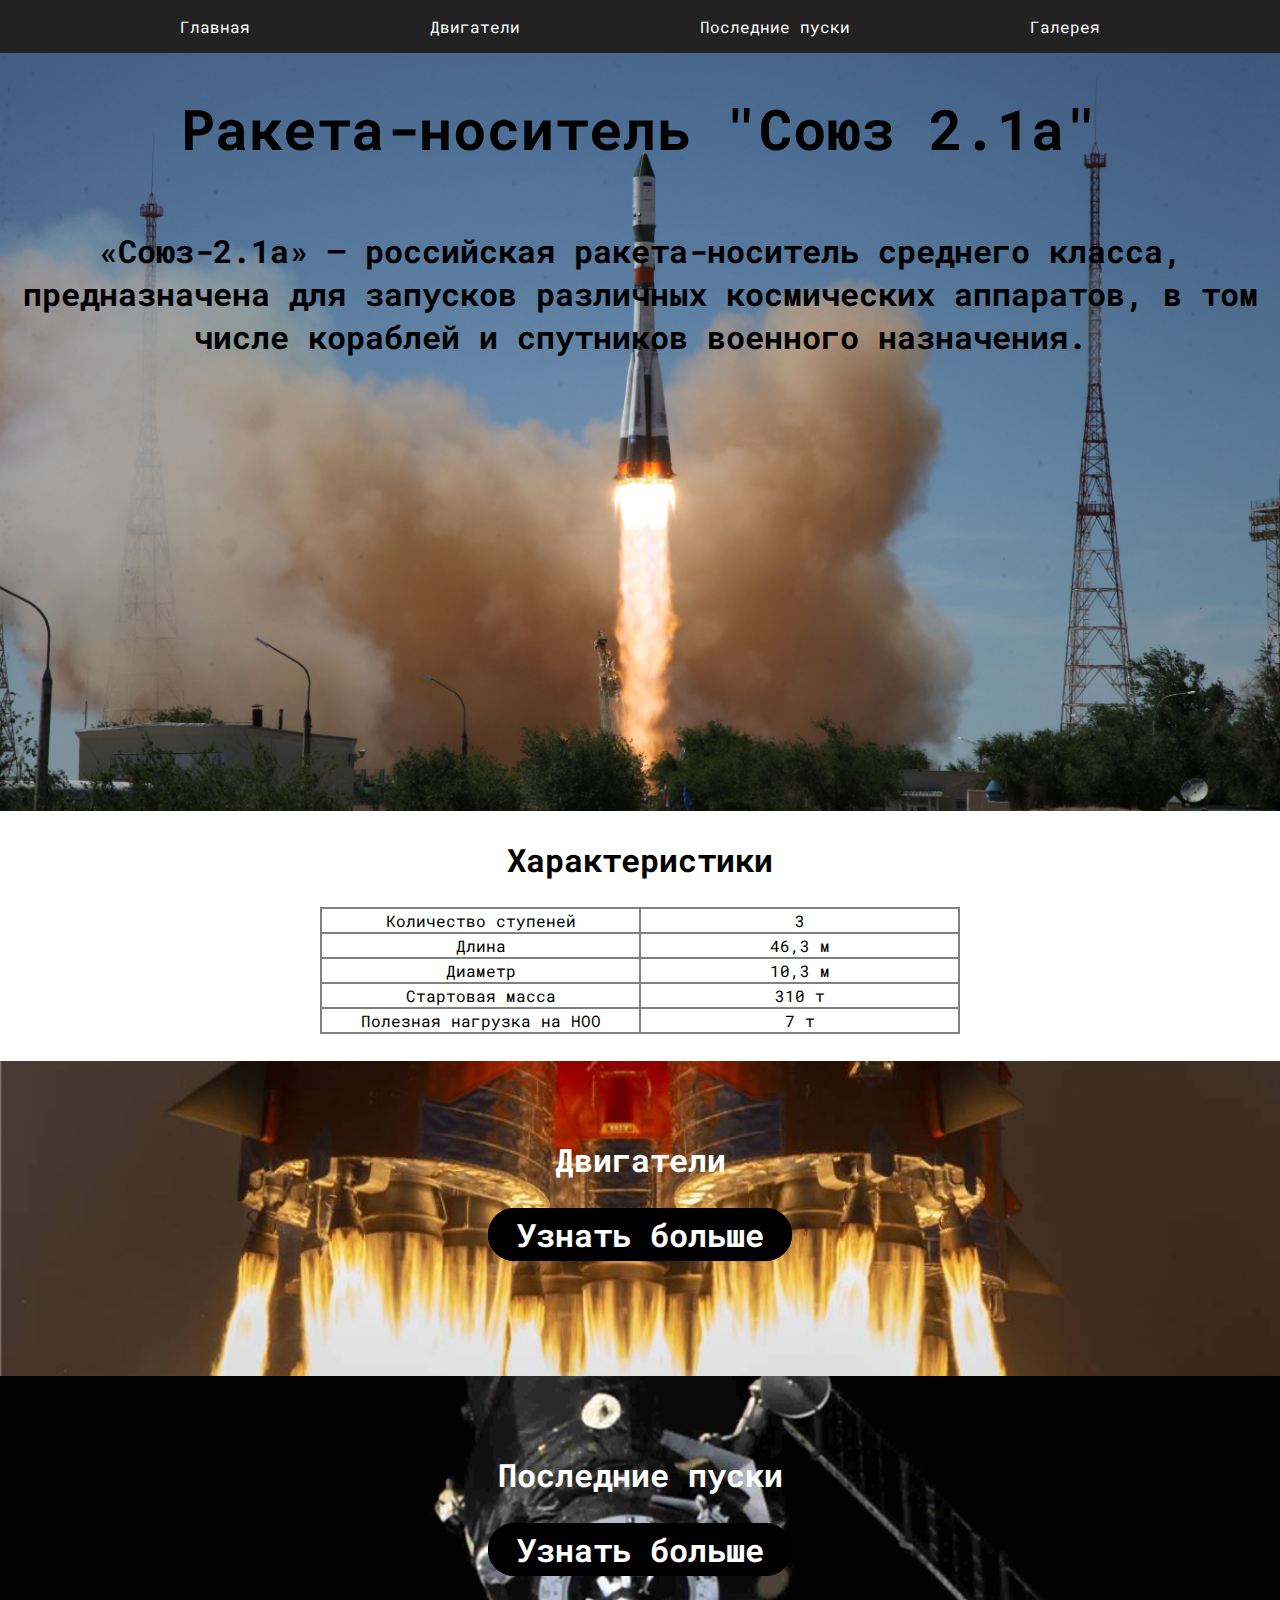
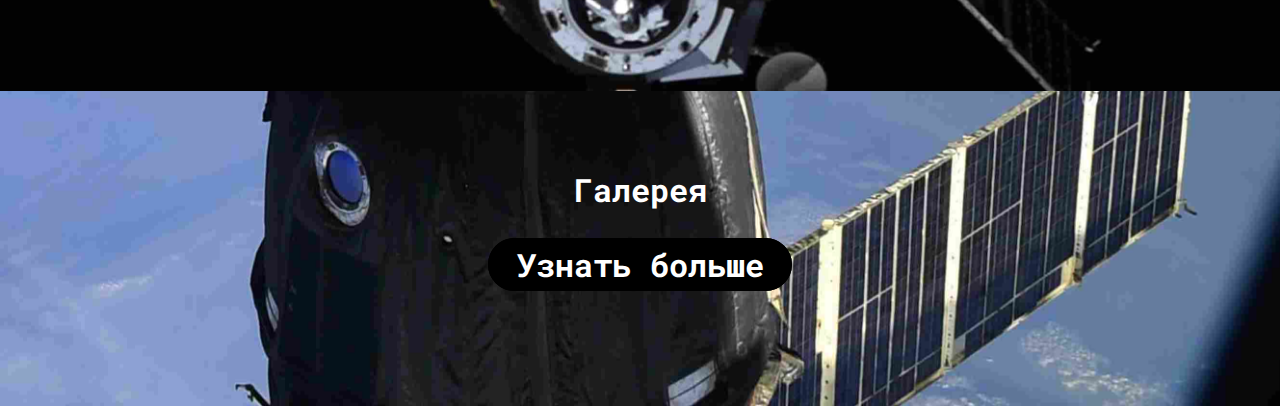
==== index.html @ bfa0ef08 "Add files via upload" ====
<!DOCTYPE html>
<html lang="ru">
<head>
    <meta charset="UTF-8">
    <meta http-equiv="X-UA-Compatible" content="IE=edge">
    <meta name="viewport" content="width=device-width, initial-scale=1.0">
    <link rel="stylesheet" href="style.css">
    <title>Союз 2.1а</title>
    <link rel="preconnect" href="https://fonts.googleapis.com">
    <link rel="preconnect" href="https://fonts.gstatic.com" crossorigin>
    <link href="https://fonts.googleapis.com/css2?family=Roboto+Mono:wght@700&display=swap" rel="stylesheet">
</head>
<body>
    <header>
        <p class="hdr"><a href="#">Главная</a></p>
        <p class="hdr"><a href="engines.html">Двигатели</a></p>
        <p class="hdr"><a href="last.html">Последние пуски</a></p>
        <p class="hdr"><a href="galery.html">Галерея</a></p>
    </header>
    <h1>Ракета-носитель "Союз 2.1а"<br><p class="title">«Союз-2.1а» — российская ракета-носитель среднего класса, предназначена для запусков различных космических аппаратов, в том числе кораблей и спутников военного назначения.</p></h1>
    <h2>Характеристики</h1>
    <table class="table" align=center>
        <tr>
          <td>Количество ступеней</td>
          <td>3</td>
        </tr>
        <tr>
            <td>Длина</td>
            <td>46,3 м</td>
        </tr>
        <tr>
            <td>Диаметр</td>
            <td>10,3 м</td>
        </tr>
        <tr>
            <td>Стартовая масса</td>
            <td>310 т</td>
        </tr>
        <tr>
            <td>Полезная нагрузка на НОО</td>
            <td>7 т</td>
        </tr>
    </table>
    <h2 class="engines"><p class="p1">Двигатели</p><a class="but1" href="engines.html">Узнать больше</a></h2>
    <h2 class="last"><p class="p1">Последние пуски</p><a class="but1" href="last.html">Узнать больше</a></h2>
    <h2 class="galerey"><p class="p1">Галерея</p><a class="but1" href="galery.html">Узнать больше</a></h2>
</body>
</html>
---- style.css ----
html {
    scroll-behavior: smooth;
    }
body{
    margin: auto;
    font-family: 'Roboto Mono', monospace;
}
a{
    text-decoration: none;
    color: inherit;
}
h1{
    margin: auto;
    padding-top: 3%;
    text-align: center;
    font-family: 'Roboto Mono', monospace;
    font-size: 56px;
    background-image: url(./title.jpg);
    background-repeat: no-repeat;
    background-position: top;
    background-size: 100vw;
    height: 80vh;
}
.title{
    margin: auto;
    margin-top: 5%;
    text-align: center;
    font-family: 'Roboto Mono', monospace;
    font-size: 32px;
}
.table{
    text-align: center;
    width: 50vw;
    table-layout: fixed;
    border-collapse: collapse;
    border: 2px solid gray;
}
th,td{
    border: 2px solid gray;
}
h2{
    font-size: 32px;
    text-align: center;
}
.engines{
    color: white;
    vertical-align:auto;
    height: 25vh;
    background-repeat: no-repeat;
    background-image: url(./engines.jpg);
    background-size: 100vw;
    background-position: center;
    padding-top: 5vh;
    margin-bottom: 0px;
    padding-bottom: 5vh;
}
.but1{
    color: white;
    background-color: black;
    padding: 2px;
    padding-left: 2vw;
    padding-right: 2vw;
    border: 3px black solid;
    border-radius: 30px;
    text-decoration: none;
    transition: 1s;
}
.but1:hover{
    color: whitesmoke;
    background-color: #222222;
    border: #222222;
}
.last{
    color: white;
    margin: 0 auto;
    vertical-align:auto;
    height: 25vh;
    background-repeat: no-repeat;
    background-image: url(./last.jpg);
    background-size: 100vw;
    background-position: center;
    padding-top: 5vh;
    margin-bottom: 0px;
    padding-bottom: 5vh;
}
.galerey{
    color: white;
    margin: 0 auto;
    vertical-align:auto;
    height: 25vh;
    background-repeat: no-repeat;
    background-image: url(./galerey.jpg);
    background-size: 100vw;
    background-position: center;
    padding-top: 5vh;
    margin-bottom: 0px;
    padding-bottom: 5vh;
}
header{
    background-color: #222222;
    justify-content: space-evenly;
    display: flex;
    color: white;
}
.hdr{
    transition: 1s;
}
.hdr:hover{
    color: #999;
}
.fs{
    margin: 0 auto;
    background-image: url(https://upload.wikimedia.org/wikipedia/commons/f/f5/Soyuz_rocket_engines.jpg);
    background-position: bottom;
    height: 70vh;
    background-size: 100%;
    background-repeat: no-repeat;
    color: white;
}
.etitle{
    margin: 0 auto;
    padding-top: 10vh;
    font-size: 42px;
}
.einfo{
    margin-top: 20vh;
    text-align: center;
    font-size: 32px;
}
.ss{
    margin: 0 auto;
    background-image: url(http://api.gklaunch.ru/uploads/2019/11/KNZ_0221.jpg);
    background-position: bottom;
    height: 70vh;
    background-size: 100%;
    background-repeat: no-repeat;
    color: white;
}
.ts{
    margin: 0 auto;
    background-image: url(third.jpg);
    background-position: center;
    height: 70vh;
    background-size: 100%;
    background-repeat: no-repeat;
    color: white;
}
@media screen and (max-width: 500px) {
    h1{
        background-size: 500vw;
    }
}
.boxes{
    width: 100vw;
    border: none;
}
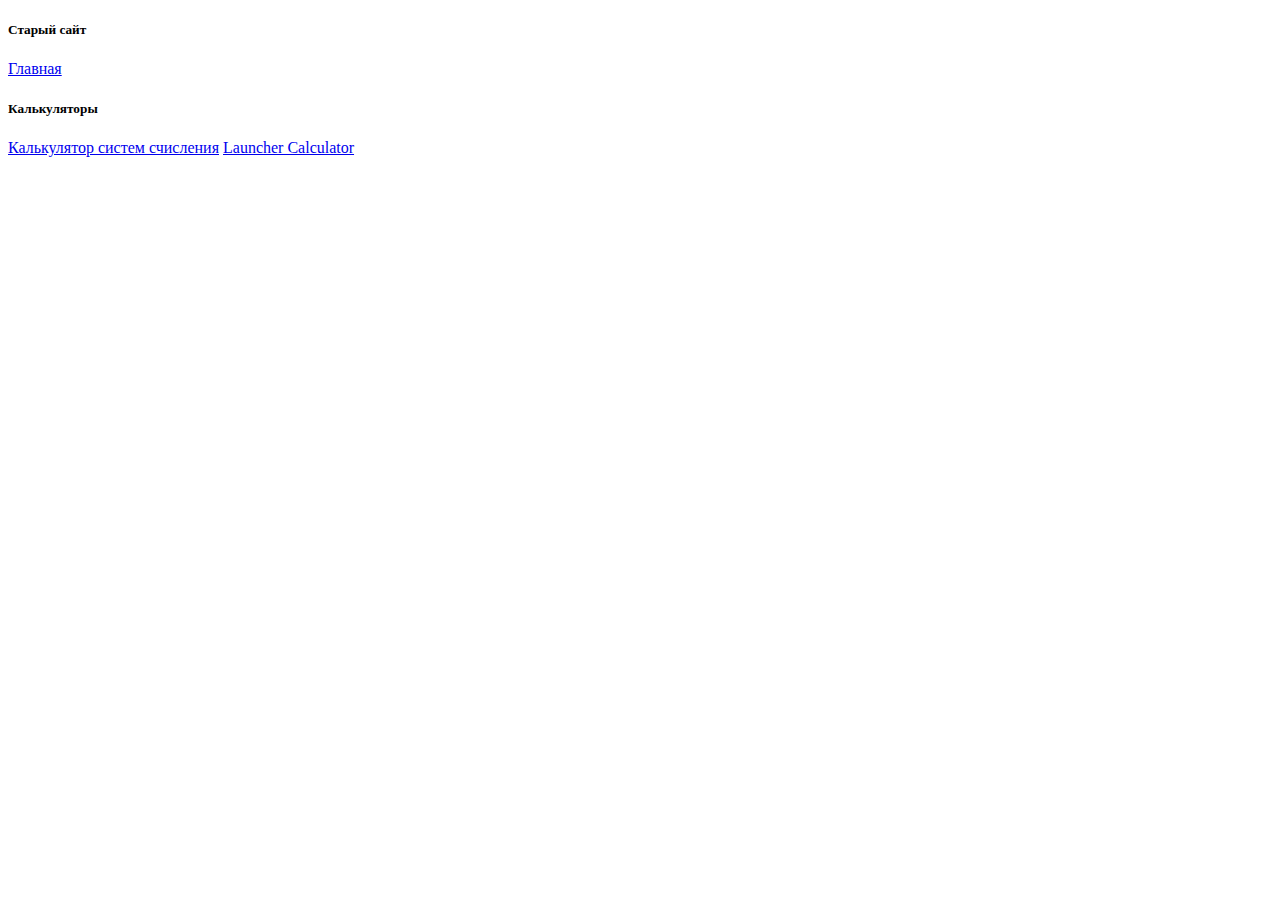
==== commit 69fdbe7e: "Add files via upload" ====
--- a/index.html
+++ b/index.html
@@ -1,48 +1,16 @@
 <!DOCTYPE html>
-<html lang="ru">
+<html lang="en">
 <head>
     <meta charset="UTF-8">
     <meta http-equiv="X-UA-Compatible" content="IE=edge">
     <meta name="viewport" content="width=device-width, initial-scale=1.0">
-    <link rel="stylesheet" href="style.css">
-    <title>Союз 2.1а</title>
-    <link rel="preconnect" href="https://fonts.googleapis.com">
-    <link rel="preconnect" href="https://fonts.gstatic.com" crossorigin>
-    <link href="https://fonts.googleapis.com/css2?family=Roboto+Mono:wght@700&display=swap" rel="stylesheet">
+    <title>Полезное</title>
 </head>
 <body>
-    <header>
-        <p class="hdr"><a href="#">Главная</a></p>
-        <p class="hdr"><a href="engines.html">Двигатели</a></p>
-        <p class="hdr"><a href="last.html">Последние пуски</a></p>
-        <p class="hdr"><a href="galery.html">Галерея</a></p>
-    </header>
-    <h1>Ракета-носитель "Союз 2.1а"<br><p class="title">«Союз-2.1а» — российская ракета-носитель среднего класса, предназначена для запусков различных космических аппаратов, в том числе кораблей и спутников военного назначения.</p></h1>
-    <h2>Характеристики</h1>
-    <table class="table" align=center>
-        <tr>
-          <td>Количество ступеней</td>
-          <td>3</td>
-        </tr>
-        <tr>
-            <td>Длина</td>
-            <td>46,3 м</td>
-        </tr>
-        <tr>
-            <td>Диаметр</td>
-            <td>10,3 м</td>
-        </tr>
-        <tr>
-            <td>Стартовая масса</td>
-            <td>310 т</td>
-        </tr>
-        <tr>
-            <td>Полезная нагрузка на НОО</td>
-            <td>7 т</td>
-        </tr>
-    </table>
-    <h2 class="engines"><p class="p1">Двигатели</p><a class="but1" href="engines.html">Узнать больше</a></h2>
-    <h2 class="last"><p class="p1">Последние пуски</p><a class="but1" href="last.html">Узнать больше</a></h2>
-    <h2 class="galerey"><p class="p1">Галерея</p><a class="but1" href="galery.html">Узнать больше</a></h2>
+    <h5>Старый сайт</h5>
+    <a href="https://art22017.github.io/index1.html">Главная</a>
+    <h5>Калькуляторы</h5>
+    <a href="https://numsys.ru/">Калькулятор систем счисления</a>
+    <a href="https://launchercalculator.com/">Launcher Calculator</a>
 </body>
 </html>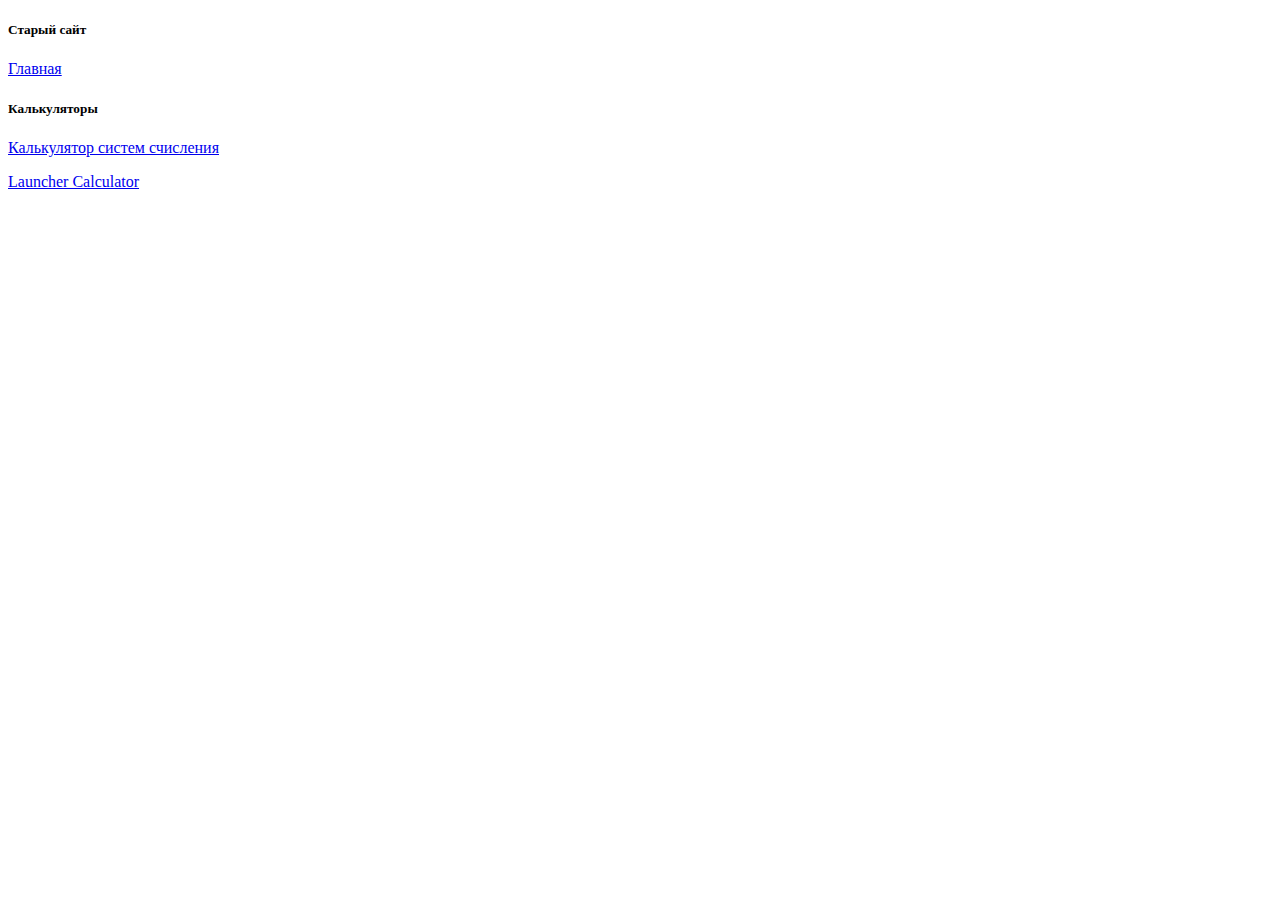
==== commit 478f97be: "Add files via upload" ====
--- a/index.html
+++ b/index.html
@@ -10,7 +10,7 @@
     <h5>Старый сайт</h5>
     <a href="https://art22017.github.io/index1.html">Главная</a>
     <h5>Калькуляторы</h5>
-    <a href="https://numsys.ru/">Калькулятор систем счисления</a>
-    <a href="https://launchercalculator.com/">Launcher Calculator</a>
+    <p><a href="https://numsys.ru/">Калькулятор систем счисления</a></p>
+    <p><a href="https://launchercalculator.com/">Launcher Calculator</a></p>
 </body>
 </html>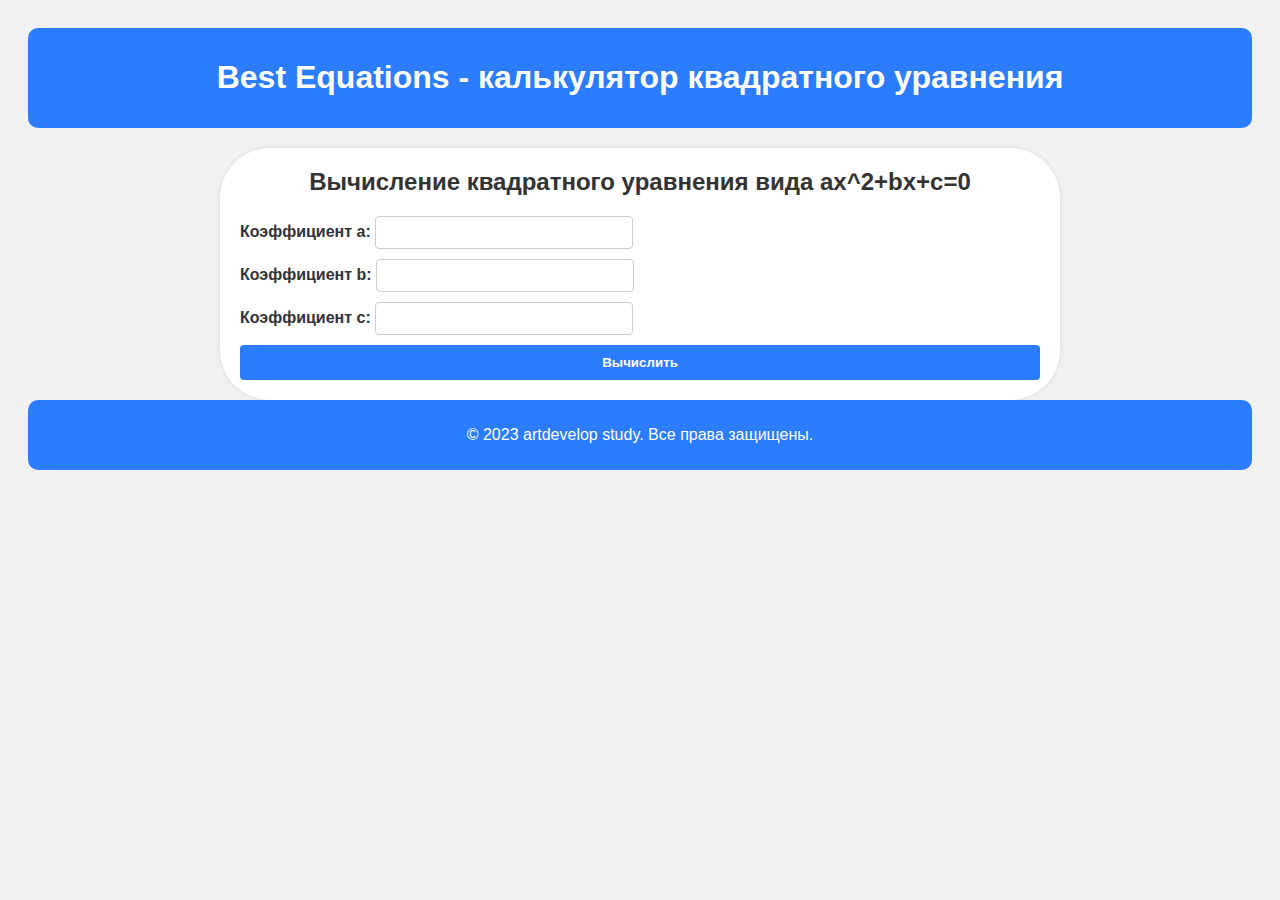
==== commit 95a5c295: "Add files via upload" ====
--- a/index.html
+++ b/index.html
@@ -1,16 +1,215 @@
 <!DOCTYPE html>
-<html lang="en">
+<html lang="ru">
 <head>
     <meta charset="UTF-8">
-    <meta http-equiv="X-UA-Compatible" content="IE=edge">
     <meta name="viewport" content="width=device-width, initial-scale=1.0">
-    <title>Полезное</title>
+    <title>Best Equations</title>
+    <style>
+        body {
+            font-family: Arial, sans-serif;
+            background-color: #f1f1f1;
+            color: #333;
+            padding: 20px;
+        }
+
+        .container {
+            max-width: 800px;
+            margin: 0 auto;
+            background-color: #fff;
+            box-shadow: 0 0 5px rgba(0,0,0,0.1);
+            border-radius: 50px;
+            padding: 20px;
+        }
+
+        header, footer {
+            padding: 10px;
+            background-color: #2b7cff;
+            color: #fff;
+            text-align: center;
+            border-radius: 10px;
+            margin-bottom: 20px;
+        }
+
+        .title {
+            text-align: center;
+            font-size: 24px;
+            font-weight: bold;
+            color: #333;
+            margin-bottom: 20px;
+        }
+
+        .form {
+            display: flex;
+            flex-direction: column;
+        }
+
+        .form-group {
+            margin-bottom: 10px;
+        }
+
+        .form-label {
+            font-weight: bold;
+        }
+
+        .form-input {
+            padding: 8px;
+            border-radius: 4px;
+            border: 1px solid #ccc;
+            width: 30%;
+        }
+
+        .form-button {
+            background-color: #2b7cff;
+            color: #fff;
+            padding: 10px;
+            border: none;
+            border-radius: 4px;
+            cursor: pointer;
+            font-weight: bold;
+        }
+
+        .form-button:hover {
+            background-color: #1c53ab;
+        }
+
+        .result {
+            margin-top: 20px;
+            display: none;
+        }
+
+        .result-label {
+            font-weight: bold;
+            margin-bottom: 5px;
+        }
+
+        .result-value {
+            padding: 8px;
+            border: 1px solid #ccc;
+            border-radius: 4px;
+            background-color: #f1f1f1;
+        }
+
+        .toggle-container {
+            margin-bottom: 10px;
+            text-align: center;
+        }
+
+        .toggle-button {
+            background-color: #2b7cff;
+            color: #fff;
+            padding: 5px 10px;
+            border: none;
+            border-radius: 4px;
+            cursor: pointer;
+            font-weight: bold;
+        }
+
+        .toggle-button.selected {
+            background-color: #1c53ab;
+        }
+
+        /* Оптимизации для разных типов устройств */
+        @media (max-width: 800px) {
+            .container {
+                border-radius: 20px;
+            }
+
+            header, footer {
+                border-radius: 20px;
+            }
+        }
+    </style>
 </head>
 <body>
-    <h5>Старый сайт</h5>
-    <a href="https://art22017.github.io/index1.html">Главная</a>
-    <h5>Калькуляторы</h5>
-    <p><a href="https://numsys.ru/">Калькулятор систем счисления</a></p>
-    <p><a href="https://launchercalculator.com/">Launcher Calculator</a></p>
+    <header>
+        <h1>Best Equations - калькулятор квадратного уравнения</h1>
+    </header>
+
+    <div class="container">
+        <div class="title">Вычисление квадратного уравнения вида ax^2+bx+c=0</div>
+        <div class="form">
+            <div class="form-group">
+                <label class="form-label">Коэффициент a:</label>
+                <input class="form-input" type="number" name="a" step="any" required>
+            </div>
+            <div class="form-group">
+                <label class="form-label">Коэффициент b:</label>
+                <input class="form-input" type="number" name="b" step="any" required>
+            </div>
+            <div class="form-group">
+                <label class="form-label">Коэффициент c:</label>
+                <input class="form-input" type="number" name="c" step="any" required>
+            </div>
+            <button class="form-button" type="submit" onclick="calculate()">Вычислить</button>
+        </div>
+
+        <div class="result">
+            
+            <div class="result-label">Ответ:</div>
+            <div class="result-value" id="answer"></div>
+
+            <div class="result-label">Ход решения (через дискриминант):</div>
+            <div class="result-value" id="solution-discriminant"></div>
+
+            <div class="result-label">Ход решения (через теорему Виета):</div>
+            <div class="result-value" id="solution-vieta"></div>
+        </div>
+    </div>
+
+    <footer>
+        <p>© 2023 artdevelop study. Все права защищены.</p>
+    </footer>
+
+    <script>
+        function toggleSolutionDisplay(displayType) {
+            var displayElements = document.querySelectorAll('.result-value');
+            displayElements.forEach(function(element) {
+                element.style.display = 'none';
+            });
+
+            var selectedButton = document.querySelector('.toggle-button.selected');
+            selectedButton.classList.remove('selected');
+
+            var targetElement = document.getElementById("answer");
+            var targetButton = document.querySelector('.toggle-button');
+
+            if (displayType === 'solution') {
+                targetElement = document.querySelector('.result-value:not(#answer)');
+                targetButton = document.querySelector('.toggle-button:last-child');
+            }
+
+            targetElement.style.display = 'block';
+            targetButton.classList.add('selected');
+        }
+
+        function calculate() {
+            var a = parseFloat(document.querySelector('input[name="a"]').value);
+            var b = parseFloat(document.querySelector('input[name="b"]').value);
+            var c = parseFloat(document.querySelector('input[name="c"]').value);
+
+            var discriminant = b * b - 4 * a * c;
+
+            var answer = "";
+            if (discriminant > 0) {
+                var x1 = (-b + Math.sqrt(discriminant)) / (2 * a);
+                var x2 = (-b - Math.sqrt(discriminant)) / (2 * a);
+                answer = "Корни уравнения: x1 = " + x1 + ", x2 = " + x2;
+            } else if (discriminant === 0) {
+                var x = -b / (2 * a);
+                answer = "Уравнение имеет один корень, т.к дискриминант равен 0: x = " + x;
+            } else {
+                answer = "Уравнение не имеет действительных корней, т.к дискриминант меньше 0";
+            }
+
+            var solutionDiscriminant = "Посчитаем дискриминант по формуле и сравним с нулём: D=b^2-4ac = " + discriminant + "\n\n" + answer;
+            var solutionVieta = "Теорема Виета: сумма корней = -b/a = " + (-b / a) + ", произведение корней = c/a = " + (c / a) + "\n\nМетодом подбора находим корни";
+
+            document.getElementById("answer").textContent = answer;
+            document.getElementById("solution-discriminant").textContent = solutionDiscriminant;
+            document.getElementById("solution-vieta").textContent = solutionVieta;
+
+            document.querySelector('.result').style.display = 'block';
+        }
+    </script>
 </body>
 </html>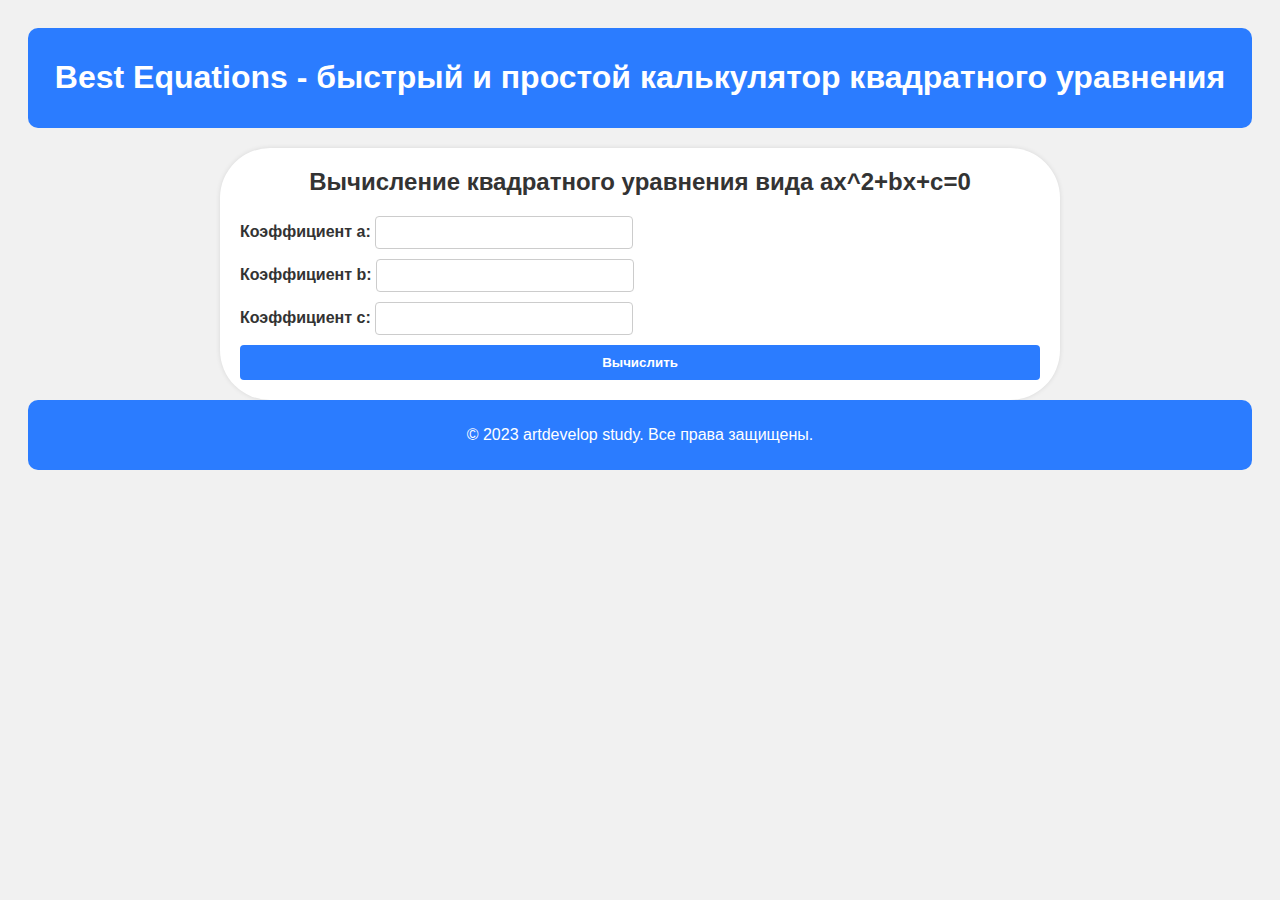
==== commit 368e164b: "Add files via upload" ====
--- a/index.html
+++ b/index.html
@@ -1,9 +1,29 @@
 <!DOCTYPE html>
 <html lang="ru">
 <head>
+    <!-- Yandex.Metrika counter -->
+    <script type="text/javascript" >
+        (function(m,e,t,r,i,k,a){m[i]=m[i]||function(){(m[i].a=m[i].a||[]).push(arguments)};
+        m[i].l=1*new Date();
+        for (var j = 0; j < document.scripts.length; j++) {if (document.scripts[j].src === r) { return; }}
+        k=e.createElement(t),a=e.getElementsByTagName(t)[0],k.async=1,k.src=r,a.parentNode.insertBefore(k,a)})
+        (window, document, "script", "https://mc.yandex.ru/metrika/tag.js", "ym");
+    
+        ym(95128603, "init", {
+            clickmap:true,
+            trackLinks:true,
+            accurateTrackBounce:true,
+            webvisor:true
+        });
+    </script>
+    <noscript><div><img src="https://mc.yandex.ru/watch/95128603" style="position:absolute; left:-9999px;" alt="" /></div></noscript>
+    <!-- /Yandex.Metrika counter -->
+    
     <meta charset="UTF-8">
     <meta name="viewport" content="width=device-width, initial-scale=1.0">
-    <title>Best Equations</title>
+    <title>Онлайн-калькулятор квадратного уравнения</title>
+    <meta name="description" content="Быстрый калькулятор квадратного уравнения по трём коэффициентам a, b и c. Вычисление дискриминанта и подробное решение по теореме Виета"/>
+    <meta name="keywords" content="калькулятор, уравнение, квадратное уравнение, квадратичная функция, дискриминант, теорема виета, алгебра"/>
     <style>
         body {
             font-family: Arial, sans-serif;
@@ -122,7 +142,7 @@
 </head>
 <body>
     <header>
-        <h1>Best Equations - калькулятор квадратного уравнения</h1>
+        <h1>Best Equations - быстрый и простой калькулятор квадратного уравнения</h1>
     </header>
 
     <div class="container">
@@ -130,15 +150,15 @@
         <div class="form">
             <div class="form-group">
                 <label class="form-label">Коэффициент a:</label>
-                <input class="form-input" type="number" name="a" step="any" required>
+                <input class="form-input" type="text" name="a" step="any" required>
             </div>
             <div class="form-group">
                 <label class="form-label">Коэффициент b:</label>
-                <input class="form-input" type="number" name="b" step="any" required>
+                <input class="form-input" type="text" name="b" step="any" required>
             </div>
             <div class="form-group">
                 <label class="form-label">Коэффициент c:</label>
-                <input class="form-input" type="number" name="c" step="any" required>
+                <input class="form-input" type="text" name="c" step="any" required>
             </div>
             <button class="form-button" type="submit" onclick="calculate()">Вычислить</button>
         </div>
